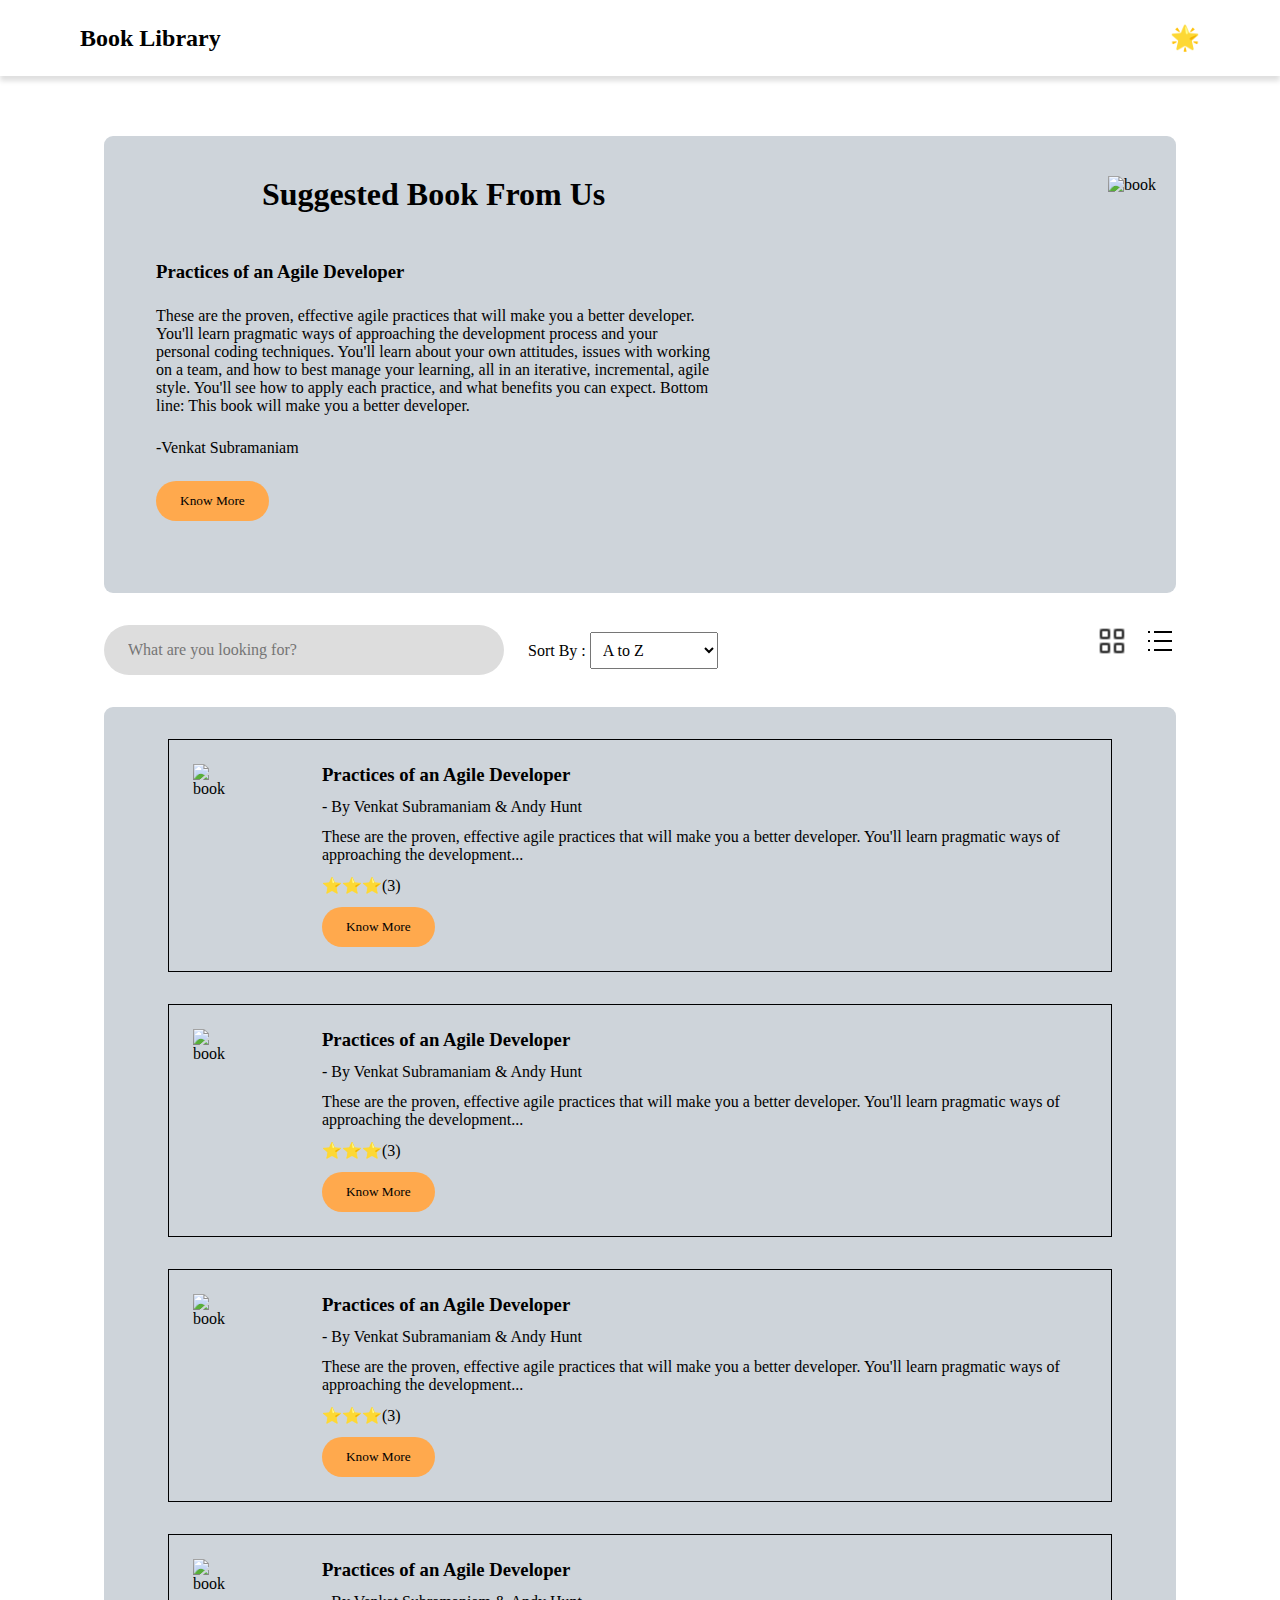
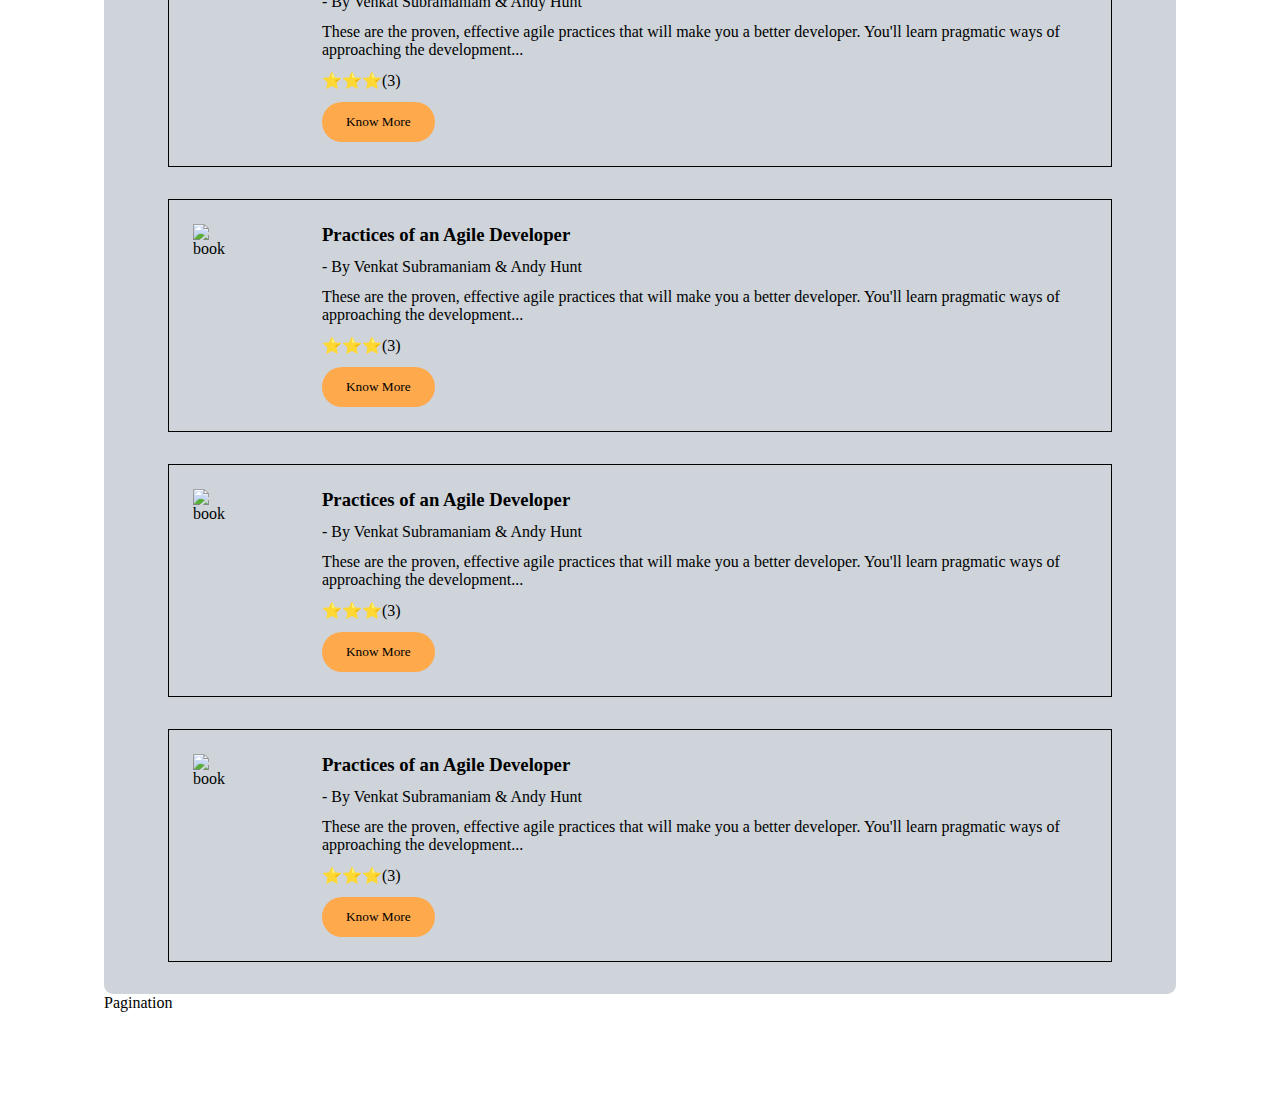
==== [Cohort] JS Assignment 4/index.html @ b0d5fbdf "[Cohort] JS Assignment 4 - Base UI Completed" ====
<!DOCTYPE html>
<html lang="en">
  <head>
    <meta charset="UTF-8" />
    <meta name="viewport" content="width=device-width, initial-scale=1.0" />
    <title>Book Library</title>
    <link rel="stylesheet" href="style.css" />
  </head>
  <body>
    <header class="header">
      <p class="logo">Book Library</p>
      <p>🌟</p>
    </header>
    <div class="container">
      <section class="hero">
        <div class="book-box">
          <div class="suggestion-box">
            <h2>Suggested Book From Us</h2>
            <div class="hero-book-desc">
              <h3>Practices of an Agile Developer</h3>
              <p>
                These are the proven, effective agile practices that will make
                you a better developer. You'll learn pragmatic ways of
                approaching the development process and your personal coding
                techniques. You'll learn about your own attitudes, issues with
                working on a team, and how to best manage your learning, all in
                an iterative, incremental, agile style. You'll see how to apply
                each practice, and what benefits you can expect. Bottom line:
                This book will make you a better developer.
              </p>
              <p>-Venkat Subramaniam</p>
              <button class="btn">Know More</button>
            </div>
          </div>
          <div>
            <img
              src="http://books.google.com/books/content?id=KA9QDwAAQBAJ&printsec=frontcover&img=1&zoom=1&edge=curl&source=gbs_api"
              alt="book"
              width="250"
            />
          </div>
        </div>
      </section>
      <section class="main">
        <div class="sort-filter-box">
          <div class="search-sort">
            <div>
              <input
                type="text"
                class="input-box"
                placeholder="What are you looking for?"
              />
            </div>
            <div>
              <label for="sort">Sort By : </label>
              <select name="sort" id="sort">
                <option value="A to Z">A to Z</option>
                <option value="Z to A">Z to A</option>
                <option value="NEW to OLD">NEW to OLD</option>
                <option value="OLD to NEW">OLD to NEW</option>
              </select>
            </div>
          </div>
          <div class="view">
            <div id="grid">
              <img src="./assets/grid-icon.png" alt="grid" width="32" />
            </div>
            <div id="list"><img src="./assets/list-icon.png" alt="list" /></div>
          </div>
        </div>
        <div class="books-container grid-view">
          <div class="book">
            <div>
              <img
                src="http://books.google.com/books/content?id=KA9QDwAAQBAJ&printsec=frontcover&img=1&zoom=1&edge=curl&source=gbs_api"
                alt="book"
              />
            </div>
            <div class="book-desc-list">
              <h3>Practices of an Agile Developer</h3>
              <p>- By Venkat Subramaniam & Andy Hunt</p>
              <p>
                These are the proven, effective agile practices that will make
                you a better developer. You'll learn pragmatic ways of
                approaching the development...
              </p>
              <p>⭐⭐⭐(3)</p>
              <button class="btn">Know More</button>
            </div>
          </div>
          <div class="book">
            <div>
              <img
                src="http://books.google.com/books/content?id=KA9QDwAAQBAJ&printsec=frontcover&img=1&zoom=1&edge=curl&source=gbs_api"
                alt="book"
              />
            </div>
            <div class="book-desc-list">
              <h3>Practices of an Agile Developer</h3>
              <p>- By Venkat Subramaniam & Andy Hunt</p>
              <p>
                These are the proven, effective agile practices that will make
                you a better developer. You'll learn pragmatic ways of
                approaching the development...
              </p>
              <p>⭐⭐⭐(3)</p>
              <button class="btn">Know More</button>
            </div>
          </div>
          <div class="book">
            <div>
              <img
                src="http://books.google.com/books/content?id=KA9QDwAAQBAJ&printsec=frontcover&img=1&zoom=1&edge=curl&source=gbs_api"
                alt="book"
              />
            </div>
            <div class="book-desc-list">
              <h3>Practices of an Agile Developer</h3>
              <p>- By Venkat Subramaniam & Andy Hunt</p>
              <p>
                These are the proven, effective agile practices that will make
                you a better developer. You'll learn pragmatic ways of
                approaching the development...
              </p>
              <p>⭐⭐⭐(3)</p>
              <button class="btn">Know More</button>
            </div>
          </div>
          <div class="book">
            <div>
              <img
                src="http://books.google.com/books/content?id=KA9QDwAAQBAJ&printsec=frontcover&img=1&zoom=1&edge=curl&source=gbs_api"
                alt="book"
              />
            </div>
            <div class="book-desc-list">
              <h3>Practices of an Agile Developer</h3>
              <p>- By Venkat Subramaniam & Andy Hunt</p>
              <p>
                These are the proven, effective agile practices that will make
                you a better developer. You'll learn pragmatic ways of
                approaching the development...
              </p>
              <p>⭐⭐⭐(3)</p>
              <button class="btn">Know More</button>
            </div>
          </div>
          <div class="book">
            <div>
              <img
                src="http://books.google.com/books/content?id=KA9QDwAAQBAJ&printsec=frontcover&img=1&zoom=1&edge=curl&source=gbs_api"
                alt="book"
              />
            </div>
            <div class="book-desc-list">
              <h3>Practices of an Agile Developer</h3>
              <p>- By Venkat Subramaniam & Andy Hunt</p>
              <p>
                These are the proven, effective agile practices that will make
                you a better developer. You'll learn pragmatic ways of
                approaching the development...
              </p>
              <p>⭐⭐⭐(3)</p>
              <button class="btn">Know More</button>
            </div>
          </div>
          <div class="book">
            <div>
              <img
                src="http://books.google.com/books/content?id=KA9QDwAAQBAJ&printsec=frontcover&img=1&zoom=1&edge=curl&source=gbs_api"
                alt="book"
              />
            </div>
            <div class="book-desc-list">
              <h3>Practices of an Agile Developer</h3>
              <p>- By Venkat Subramaniam & Andy Hunt</p>
              <p>
                These are the proven, effective agile practices that will make
                you a better developer. You'll learn pragmatic ways of
                approaching the development...
              </p>
              <p>⭐⭐⭐(3)</p>
              <button class="btn">Know More</button>
            </div>
          </div>
          <div class="book">
            <div>
              <img
                src="http://books.google.com/books/content?id=KA9QDwAAQBAJ&printsec=frontcover&img=1&zoom=1&edge=curl&source=gbs_api"
                alt="book"
              />
            </div>
            <div class="book-desc-list">
              <h3>Practices of an Agile Developer</h3>
              <p>- By Venkat Subramaniam & Andy Hunt</p>
              <p>
                These are the proven, effective agile practices that will make
                you a better developer. You'll learn pragmatic ways of
                approaching the development...
              </p>
              <p>⭐⭐⭐(3)</p>
              <button class="btn">Know More</button>
            </div>
          </div>
        </div>
        <div>Pagination</div>
      </section>
    </div>
  </body>
</html>
---- [Cohort] JS Assignment 4/style.css ----
* {
  margin: 0;
  padding: 0;
  box-sizing: border-box;
  font-family: poppins;
}

.header {
  width: 100%;
  padding: 24px 80px;
  display: flex;
  align-items: center;
  justify-content: space-between;
  font-size: 24px;
  box-shadow: 0 5px 5px rgba(0, 0, 0, 0.13);
}

.logo {
  font-weight: 600;
}

.container {
  width: 90%;
  margin: 0 auto;
  padding: 60px 40px;
}

.hero {
  display: flex;
}

.book-box {
  display: flex;
  padding: 40px 20px;
  background-color: #ced4da;
  border-radius: 9px;
  justify-content: space-between;
  gap: 32px;
}

.suggestion-box {
  display: flex;
  width: 60%;
  flex-direction: column;
  gap: 16px;
}
.suggestion-box h2 {
  text-align: center;
  font-size: 32px;
}

.hero-book-desc {
  display: flex;
  flex-direction: column;
  padding: 32px;
  gap: 24px;
}

.btn {
  width: fit-content;
  background-color: #ffa94d;
  border: none;
  border-radius: 999px;
  padding: 12px 24px;
  cursor: pointer;
}
.btn:hover {
  box-shadow: 0 0 0 2px #ffa94d;
  color: #f76707;
  background-color: #fff;
}

.main {
  display: flex;
  flex-direction: column;
  padding: 32px 0;
}

.sort-filter-box {
  display: flex;
  justify-content: space-between;
}

.search-sort {
  display: flex;
  align-items: center;
  gap: 24px;
}

.input-box {
  padding: 16px 24px;
  font-size: 16px;
  min-width: 400px;
  width: 100%;
  background-color: #ddd;
  border: none;
  border-radius: 999px;
}

#sort {
  padding: 8px;
  font-size: 16px;
}

.view {
  display: flex;
  gap: 16px;
}

#grid {
  cursor: pointer;
}

#list {
  cursor: pointer;
}

#grid:hover {
  transform: scale(1.05);
}

#list:hover {
  transform: scale(1.05);
}

.books-container {
  display: flex;
  flex-direction: column;
  gap: 32px;
  /* display: grid;
  grid-template-columns: 1fr 1fr 1fr 1fr;
  align-items: center;
  justify-content: center;
  gap: 16px; */
  border-radius: 9px;
  padding: 32px 64px;
  background-color: #ced4da;
  margin-top: 32px;
}

.book {
  border: 1px solid black;
  display: flex;
  gap: 90px;
  padding: 24px;
}
.book-desc-list {
  display: flex;
  flex-direction: column;
  gap: 12px;
}

.book-img {
  width: 100%;
}
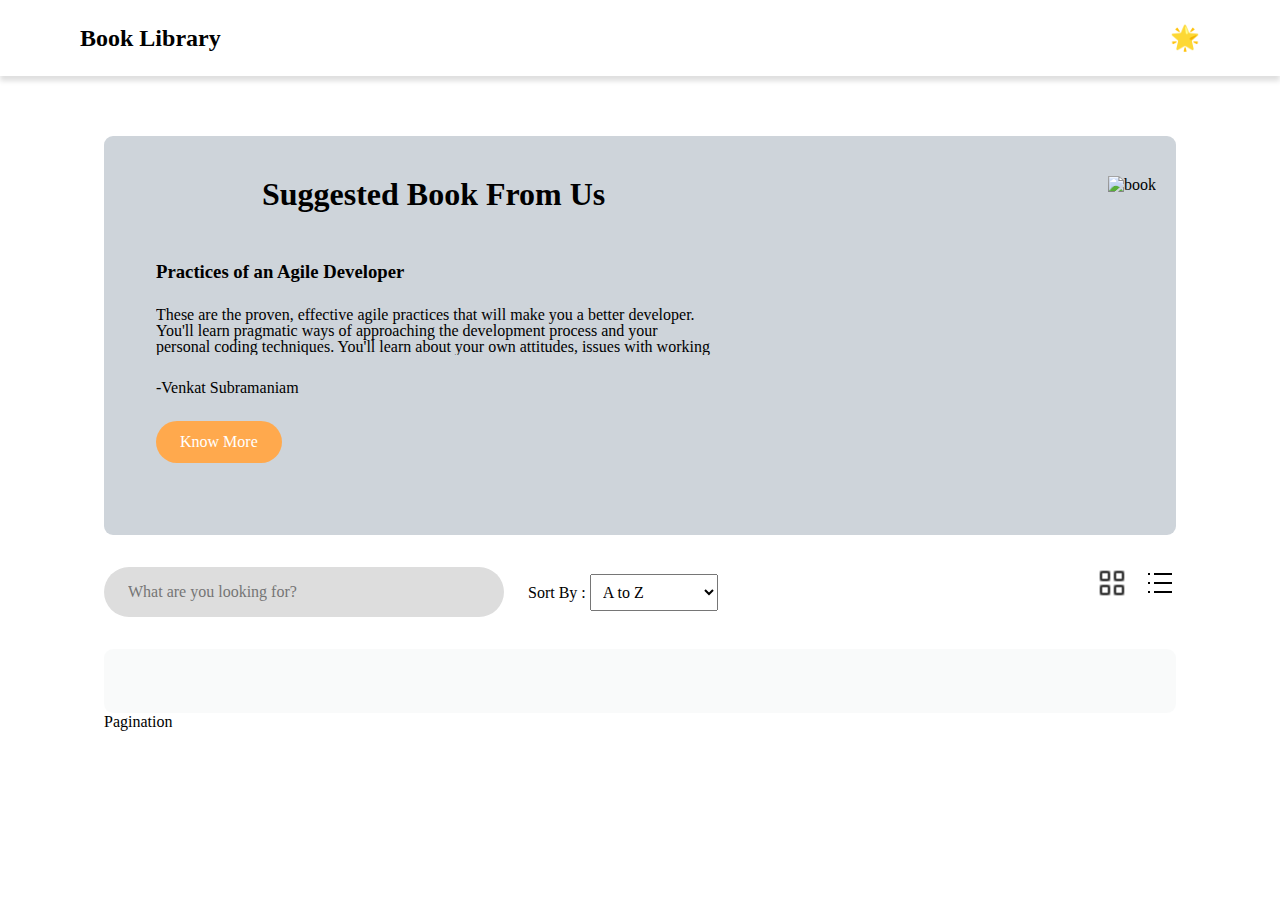
==== commit fba5a93b: "[Cohort] JS Assignment 4 - Searching and different views" ====
--- a/[Cohort] JS Assignment 4/index.html
+++ b/[Cohort] JS Assignment 4/index.html
@@ -17,8 +17,8 @@
           <div class="suggestion-box">
             <h2>Suggested Book From Us</h2>
             <div class="hero-book-desc">
-              <h3>Practices of an Agile Developer</h3>
-              <p>
+              <h3 id="book-title">Practices of an Agile Developer</h3>
+              <p id="book-desc" class="text">
                 These are the proven, effective agile practices that will make
                 you a better developer. You'll learn pragmatic ways of
                 approaching the development process and your personal coding
@@ -28,16 +28,12 @@
                 each practice, and what benefits you can expect. Bottom line:
                 This book will make you a better developer.
               </p>
-              <p>-Venkat Subramaniam</p>
-              <button class="btn">Know More</button>
+              <p id="author-name">-Venkat Subramaniam</p>
+              <a class="btn" id="hero-btn">Know More</a>
             </div>
           </div>
           <div>
-            <img
-              src="http://books.google.com/books/content?id=KA9QDwAAQBAJ&printsec=frontcover&img=1&zoom=1&edge=curl&source=gbs_api"
-              alt="book"
-              width="250"
-            />
+            <img alt="book" width="250" id="hero-img" />
           </div>
         </div>
       </section>
@@ -68,143 +64,10 @@
             <div id="list"><img src="./assets/list-icon.png" alt="list" /></div>
           </div>
         </div>
-        <div class="books-container grid-view">
-          <div class="book">
-            <div>
-              <img
-                src="http://books.google.com/books/content?id=KA9QDwAAQBAJ&printsec=frontcover&img=1&zoom=1&edge=curl&source=gbs_api"
-                alt="book"
-              />
-            </div>
-            <div class="book-desc-list">
-              <h3>Practices of an Agile Developer</h3>
-              <p>- By Venkat Subramaniam & Andy Hunt</p>
-              <p>
-                These are the proven, effective agile practices that will make
-                you a better developer. You'll learn pragmatic ways of
-                approaching the development...
-              </p>
-              <p>⭐⭐⭐(3)</p>
-              <button class="btn">Know More</button>
-            </div>
-          </div>
-          <div class="book">
-            <div>
-              <img
-                src="http://books.google.com/books/content?id=KA9QDwAAQBAJ&printsec=frontcover&img=1&zoom=1&edge=curl&source=gbs_api"
-                alt="book"
-              />
-            </div>
-            <div class="book-desc-list">
-              <h3>Practices of an Agile Developer</h3>
-              <p>- By Venkat Subramaniam & Andy Hunt</p>
-              <p>
-                These are the proven, effective agile practices that will make
-                you a better developer. You'll learn pragmatic ways of
-                approaching the development...
-              </p>
-              <p>⭐⭐⭐(3)</p>
-              <button class="btn">Know More</button>
-            </div>
-          </div>
-          <div class="book">
-            <div>
-              <img
-                src="http://books.google.com/books/content?id=KA9QDwAAQBAJ&printsec=frontcover&img=1&zoom=1&edge=curl&source=gbs_api"
-                alt="book"
-              />
-            </div>
-            <div class="book-desc-list">
-              <h3>Practices of an Agile Developer</h3>
-              <p>- By Venkat Subramaniam & Andy Hunt</p>
-              <p>
-                These are the proven, effective agile practices that will make
-                you a better developer. You'll learn pragmatic ways of
-                approaching the development...
-              </p>
-              <p>⭐⭐⭐(3)</p>
-              <button class="btn">Know More</button>
-            </div>
-          </div>
-          <div class="book">
-            <div>
-              <img
-                src="http://books.google.com/books/content?id=KA9QDwAAQBAJ&printsec=frontcover&img=1&zoom=1&edge=curl&source=gbs_api"
-                alt="book"
-              />
-            </div>
-            <div class="book-desc-list">
-              <h3>Practices of an Agile Developer</h3>
-              <p>- By Venkat Subramaniam & Andy Hunt</p>
-              <p>
-                These are the proven, effective agile practices that will make
-                you a better developer. You'll learn pragmatic ways of
-                approaching the development...
-              </p>
-              <p>⭐⭐⭐(3)</p>
-              <button class="btn">Know More</button>
-            </div>
-          </div>
-          <div class="book">
-            <div>
-              <img
-                src="http://books.google.com/books/content?id=KA9QDwAAQBAJ&printsec=frontcover&img=1&zoom=1&edge=curl&source=gbs_api"
-                alt="book"
-              />
-            </div>
-            <div class="book-desc-list">
-              <h3>Practices of an Agile Developer</h3>
-              <p>- By Venkat Subramaniam & Andy Hunt</p>
-              <p>
-                These are the proven, effective agile practices that will make
-                you a better developer. You'll learn pragmatic ways of
-                approaching the development...
-              </p>
-              <p>⭐⭐⭐(3)</p>
-              <button class="btn">Know More</button>
-            </div>
-          </div>
-          <div class="book">
-            <div>
-              <img
-                src="http://books.google.com/books/content?id=KA9QDwAAQBAJ&printsec=frontcover&img=1&zoom=1&edge=curl&source=gbs_api"
-                alt="book"
-              />
-            </div>
-            <div class="book-desc-list">
-              <h3>Practices of an Agile Developer</h3>
-              <p>- By Venkat Subramaniam & Andy Hunt</p>
-              <p>
-                These are the proven, effective agile practices that will make
-                you a better developer. You'll learn pragmatic ways of
-                approaching the development...
-              </p>
-              <p>⭐⭐⭐(3)</p>
-              <button class="btn">Know More</button>
-            </div>
-          </div>
-          <div class="book">
-            <div>
-              <img
-                src="http://books.google.com/books/content?id=KA9QDwAAQBAJ&printsec=frontcover&img=1&zoom=1&edge=curl&source=gbs_api"
-                alt="book"
-              />
-            </div>
-            <div class="book-desc-list">
-              <h3>Practices of an Agile Developer</h3>
-              <p>- By Venkat Subramaniam & Andy Hunt</p>
-              <p>
-                These are the proven, effective agile practices that will make
-                you a better developer. You'll learn pragmatic ways of
-                approaching the development...
-              </p>
-              <p>⭐⭐⭐(3)</p>
-              <button class="btn">Know More</button>
-            </div>
-          </div>
-        </div>
+        <div class="books-container list-view"></div>
         <div>Pagination</div>
       </section>
     </div>
+    <script src="app.js"></script>
   </body>
 </html>
--- a/[Cohort] JS Assignment 4/style.css
+++ b/[Cohort] JS Assignment 4/style.css
@@ -63,6 +63,8 @@
   border-radius: 999px;
   padding: 12px 24px;
   cursor: pointer;
+  text-decoration: none;
+  color: white;
 }
 .btn:hover {
   box-shadow: 0 0 0 2px #ffa94d;
@@ -124,26 +126,49 @@
 }
 
 .books-container {
-  display: flex;
-  flex-direction: column;
-  gap: 32px;
-  /* display: grid;
-  grid-template-columns: 1fr 1fr 1fr 1fr;
-  align-items: center;
-  justify-content: center;
-  gap: 16px; */
   border-radius: 9px;
   padding: 32px 64px;
-  background-color: #ced4da;
+  background-color: rgba(221, 226, 231, 0.19);
   margin-top: 32px;
 }
 
+.grid-book-view {
+  display: flex;
+  flex-direction: column;
+  justify-content: space-evenly;
+  gap: 32px;
+  height: 520px;
+}
+
+.grid-view {
+  display: grid;
+  grid-template-columns: 1fr 1fr 1fr;
+  align-items: center;
+  justify-content: center;
+  gap: 16px;
+}
+
+.list-view {
+  display: flex;
+  flex-direction: column;
+  gap: 48px;
+}
+
 .book {
-  border: 1px solid black;
+  box-shadow: 0 6px 6px rgba(0, 0, 0, 0.1);
+  border-radius: 11px;
+  padding: 24px;
+  transition: all 300ms;
+}
+.book:hover {
+  box-shadow: 0 14px 14px rgba(0, 0, 0, 0.2);
+}
+
+.book-list-view {
   display: flex;
   gap: 90px;
-  padding: 24px;
 }
+
 .book-desc-list {
   display: flex;
   flex-direction: column;
@@ -153,3 +178,11 @@
 .book-img {
   width: 100%;
 }
+
+.text {
+  overflow: hidden;
+  text-overflow: ellipsis;
+  line-height: 16px;
+  max-height: 48px;
+  line-clamp: 3;
+}
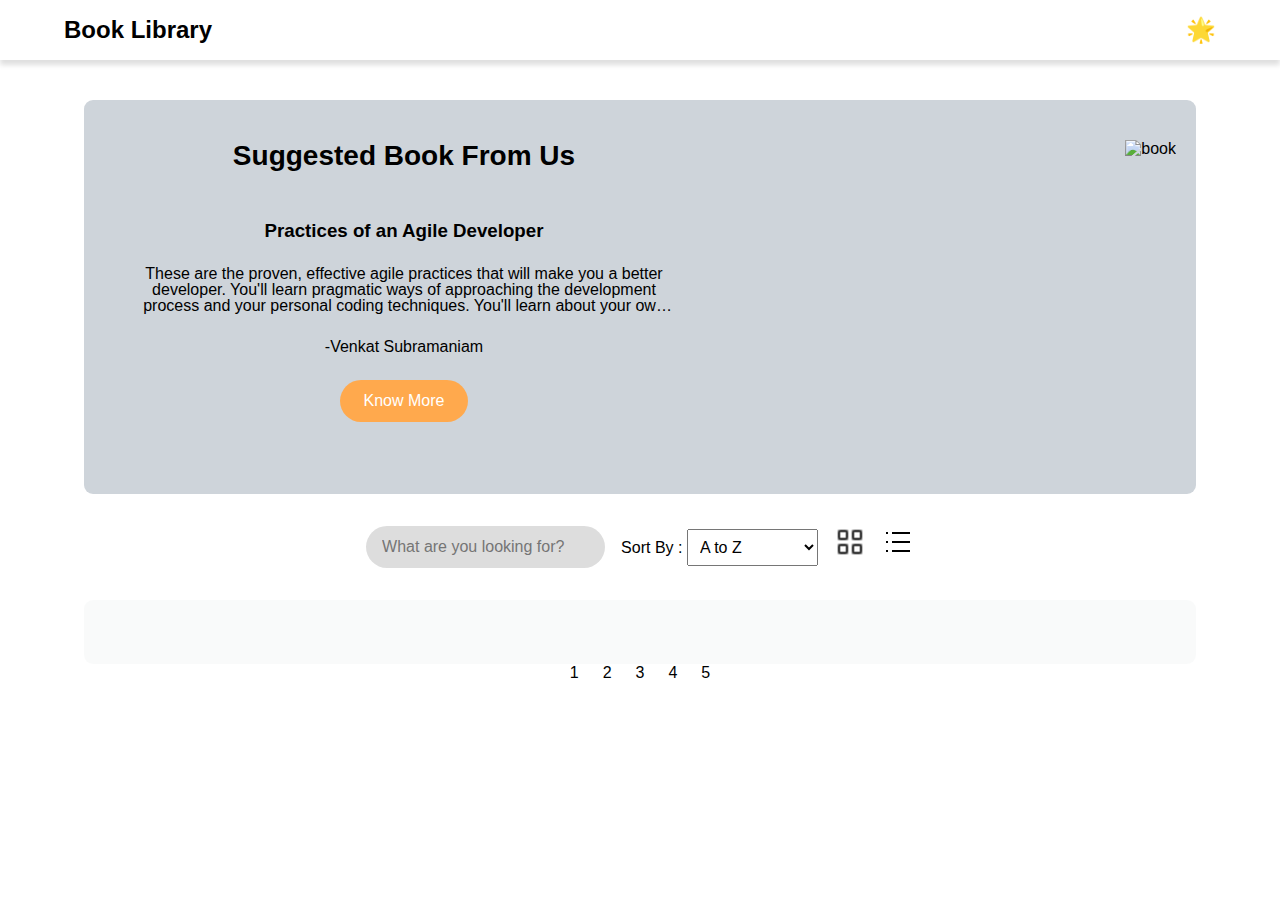
==== commit 23081a21: "[Cohort] JS Assignment 4 - Book Library Completed" ====
--- a/[Cohort] JS Assignment 4/index.html
+++ b/[Cohort] JS Assignment 4/index.html
@@ -50,10 +50,10 @@
             <div>
               <label for="sort">Sort By : </label>
               <select name="sort" id="sort">
-                <option value="A to Z">A to Z</option>
-                <option value="Z to A">Z to A</option>
-                <option value="NEW to OLD">NEW to OLD</option>
-                <option value="OLD to NEW">OLD to NEW</option>
+                <option value="A TO Z">A to Z</option>
+                <option value="Z TO A">Z to A</option>
+                <option value="NEW TO OLD">NEW to OLD</option>
+                <option value="OLD TO NEW">OLD to NEW</option>
               </select>
             </div>
           </div>
@@ -65,7 +65,15 @@
           </div>
         </div>
         <div class="books-container list-view"></div>
-        <div>Pagination</div>
+        <div>
+          <ul class="pagination">
+            <li value="1" class="pagebtn">1</li>
+            <li value="2" class="pagebtn">2</li>
+            <li value="3" class="pagebtn">3</li>
+            <li value="4" class="pagebtn">4</li>
+            <li value="5" class="pagebtn">5</li>
+          </ul>
+        </div>
       </section>
     </div>
     <script src="app.js"></script>
--- a/[Cohort] JS Assignment 4/style.css
+++ b/[Cohort] JS Assignment 4/style.css
@@ -2,12 +2,14 @@
   margin: 0;
   padding: 0;
   box-sizing: border-box;
-  font-family: poppins;
-}
+  font-family: poppins, sans-serif;
+}
+
+/* Navbar */
 
 .header {
   width: 100%;
-  padding: 24px 80px;
+  padding: 16px 5%;
   display: flex;
   align-items: center;
   justify-content: space-between;
@@ -19,34 +21,43 @@
   font-weight: 600;
 }
 
+/* Hero Section */
+
 .container {
   width: 90%;
+  max-width: 1200px;
   margin: 0 auto;
-  padding: 60px 40px;
+  padding: 40px 20px;
 }
 
 .hero {
   display: flex;
+  flex-wrap: wrap;
+  justify-content: center;
+  gap: 20px;
 }
 
 .book-box {
-  display: flex;
+  width: 100%;
+  display: flex;
+  flex-wrap: wrap;
   padding: 40px 20px;
   background-color: #ced4da;
   border-radius: 9px;
   justify-content: space-between;
-  gap: 32px;
+  gap: 20px;
 }
 
 .suggestion-box {
   display: flex;
-  width: 60%;
-  flex-direction: column;
-  gap: 16px;
+  width: 100%;
+  max-width: 600px;
+  flex-direction: column;
+  gap: 16px;
+  text-align: center;
 }
 .suggestion-box h2 {
-  text-align: center;
-  font-size: 32px;
+  font-size: 28px;
 }
 
 .hero-book-desc {
@@ -72,27 +83,35 @@
   background-color: #fff;
 }
 
+/* Main Library Section */
+
 .main {
   display: flex;
   flex-direction: column;
   padding: 32px 0;
 }
 
+/* Search and sort */
+
 .sort-filter-box {
   display: flex;
-  justify-content: space-between;
+  flex-wrap: wrap;
+  justify-content: center;
+  gap: 16px;
 }
 
 .search-sort {
   display: flex;
+  flex-wrap: wrap;
+  justify-content: center;
   align-items: center;
-  gap: 24px;
+  gap: 16px;
 }
 
 .input-box {
-  padding: 16px 24px;
+  padding: 12px 16px;
   font-size: 16px;
-  min-width: 400px;
+  max-width: 100%;
   width: 100%;
   background-color: #ddd;
   border: none;
@@ -104,30 +123,25 @@
   font-size: 16px;
 }
 
+/* Views */
+
 .view {
   display: flex;
   gap: 16px;
 }
 
-#grid {
+.view button {
   cursor: pointer;
-}
-
-#list {
-  cursor: pointer;
-}
-
-#grid:hover {
-  transform: scale(1.05);
-}
-
-#list:hover {
-  transform: scale(1.05);
-}
+  background: none;
+  border: none;
+  font-size: 20px;
+}
+
+/* Books container */
 
 .books-container {
   border-radius: 9px;
-  padding: 32px 64px;
+  padding: 32px 5%;
   background-color: rgba(221, 226, 231, 0.19);
   margin-top: 32px;
 }
@@ -137,14 +151,11 @@
   flex-direction: column;
   justify-content: space-evenly;
   gap: 32px;
-  height: 520px;
 }
 
 .grid-view {
   display: grid;
-  grid-template-columns: 1fr 1fr 1fr;
-  align-items: center;
-  justify-content: center;
+  grid-template-columns: repeat(auto-fit, minmax(250px, 1fr));
   gap: 16px;
 }
 
@@ -166,7 +177,9 @@
 
 .book-list-view {
   display: flex;
-  gap: 90px;
+  flex-wrap: wrap;
+  gap: 40px;
+  align-items: center;
 }
 
 .book-desc-list {
@@ -177,6 +190,7 @@
 
 .book-img {
   width: 100%;
+  max-width: 200px;
 }
 
 .text {
@@ -184,5 +198,85 @@
   text-overflow: ellipsis;
   line-height: 16px;
   max-height: 48px;
-  line-clamp: 3;
-}
+  display: -webkit-box;
+  -webkit-line-clamp: 3;
+  -webkit-box-orient: vertical;
+}
+
+/* Paagination */
+
+.pagination {
+  display: flex;
+  list-style: none;
+  gap: 24px;
+  justify-content: center;
+}
+.pagination li {
+  cursor: pointer;
+}
+
+/* Responsive Styles */
+@media (max-width: 1200px) {
+  .container {
+    width: 95%;
+  }
+}
+
+@media (max-width: 900px) {
+  .header {
+    flex-direction: column;
+    text-align: center;
+    padding: 12px 5%;
+  }
+
+  .hero {
+    flex-direction: column;
+    align-items: center;
+  }
+
+  .book-box {
+    flex-direction: column;
+    align-items: center;
+    text-align: center;
+  }
+
+  .grid-view {
+    grid-template-columns: repeat(auto-fit, minmax(200px, 1fr));
+  }
+
+  .book-list-view {
+    flex-direction: column;
+    align-items: center;
+    text-align: center;
+  }
+}
+
+@media (max-width: 600px) {
+  .header {
+    font-size: 20px;
+    padding: 10px 5%;
+  }
+
+  .sort-filter-box {
+    flex-direction: column;
+    align-items: center;
+  }
+
+  .input-box {
+    width: 100%;
+  }
+
+  .grid-view {
+    grid-template-columns: repeat(auto-fit, minmax(180px, 1fr));
+  }
+
+  .book-list-view {
+    flex-direction: column;
+    gap: 20px;
+  }
+}
+.btn {
+  display: block;
+  margin: 0 auto;
+  text-align: center;
+}
